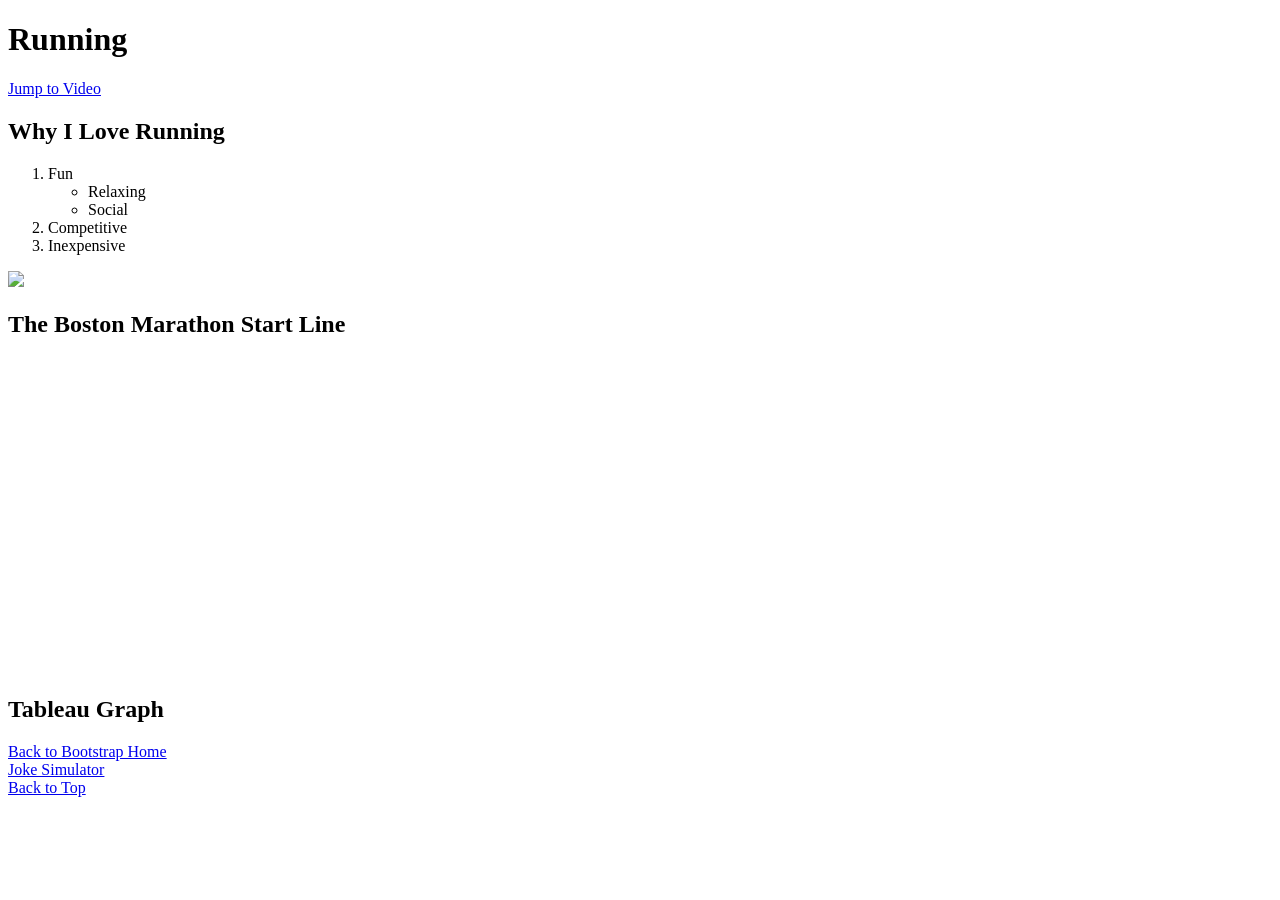
==== fromscratch.html @ 873657fd "Add files via upload" ====
<!DOCTYPE html>
<html lang="en">
<head>
    <meta charset="UTF-8">
    <title>My Scratch Page</title>
    <link rel="stylesheet" type="text/css" href="css/mystyle.css">
</head>

<body>

<a id="top"></a>

<div class="header">
    <h1>Running</h1>
    <a href="#section2">Jump to Video</a>
</div>

<div class="section">
    <h2>Why I Love Running</h2>
 <ol>
        <li>Fun 
            <ul>
                <li>Relaxing</li>
              <li>Social</li>
            </ul>
                              
            
            
        </li>
        <li>Competitive</li>
        <li>Inexpensive</li>
    </ol>
   

    <img src="assets/img/download.jfif" width="300">
</div>

<div class="section" id="section2">
    <h2>The Boston Marathon Start Line</h2>
    <iframe width="560" height="315"
    src="https://www.youtube.com/watch?v=cTX38xXLZFo"
    title="YouTube video player"
    frameborder="0"
    allow="accelerometer; autoplay; clipboard-write; encrypted-media; gyroscope; picture-in-picture; web-share"
    allowfullscreen>
</iframe>

    
</div>

<div class="section">
    <h2>Tableau Graph</h2>
    <div class='tableauPlaceholder' id='viz1776273289135' style='position: relative'><noscript><a href='#'><img alt=' ' src='https:&#47;&#47;public.tableau.com&#47;static&#47;images&#47;Ta&#47;Tale-of-100-Entrepreneurs_10_0_0&#47;Taleof100Entrepreneurs&#47;1_rss.png' style='border: none' /></a></noscript><object class='tableauViz'  style='display:none;'><param name='host_url' value='https%3A%2F%2Fpublic.tableau.com%2F' /> <param name='embed_code_version' value='3' /> <param name='site_root' value='' /><param name='name' value='Tale-of-100-Entrepreneurs_10_0_0&#47;Taleof100Entrepreneurs' /><param name='tabs' value='no' /><param name='toolbar' value='yes' /><param name='static_image' value='https:&#47;&#47;public.tableau.com&#47;static&#47;images&#47;Ta&#47;Tale-of-100-Entrepreneurs_10_0_0&#47;Taleof100Entrepreneurs&#47;1.png' /> <param name='animate_transition' value='yes' /><param name='display_static_image' value='yes' /><param name='display_spinner' value='yes' /><param name='display_overlay' value='yes' /><param name='display_count' value='yes' /><param name='language' value='en-US' /></object></div>                <script type='text/javascript'>                    var divElement = document.getElementById('viz1776273289135');                    var vizElement = divElement.getElementsByTagName('object')[0];                    if ( divElement.offsetWidth > 800 ) { vizElement.style.width='100%';vizElement.style.height=(divElement.offsetWidth*0.75)+'px';} else if ( divElement.offsetWidth > 500 ) { vizElement.style.width='100%';vizElement.style.height=(divElement.offsetWidth*0.75)+'px';} else { vizElement.style.width='100%';vizElement.style.height='707px';}                     var scriptElement = document.createElement('script');                    scriptElement.src = 'https://public.tableau.com/javascripts/api/viz_v1.js';                    vizElement.parentNode.insertBefore(scriptElement, vizElement);                </script>


</div>

<div class="footer">
    <a href="index.html">Back to Bootstrap Home</a><br>
    <a href="ai.html">Joke Simulator</a><br>
    <a href="#top">Back to Top</a>
</div>

</body>
</html>
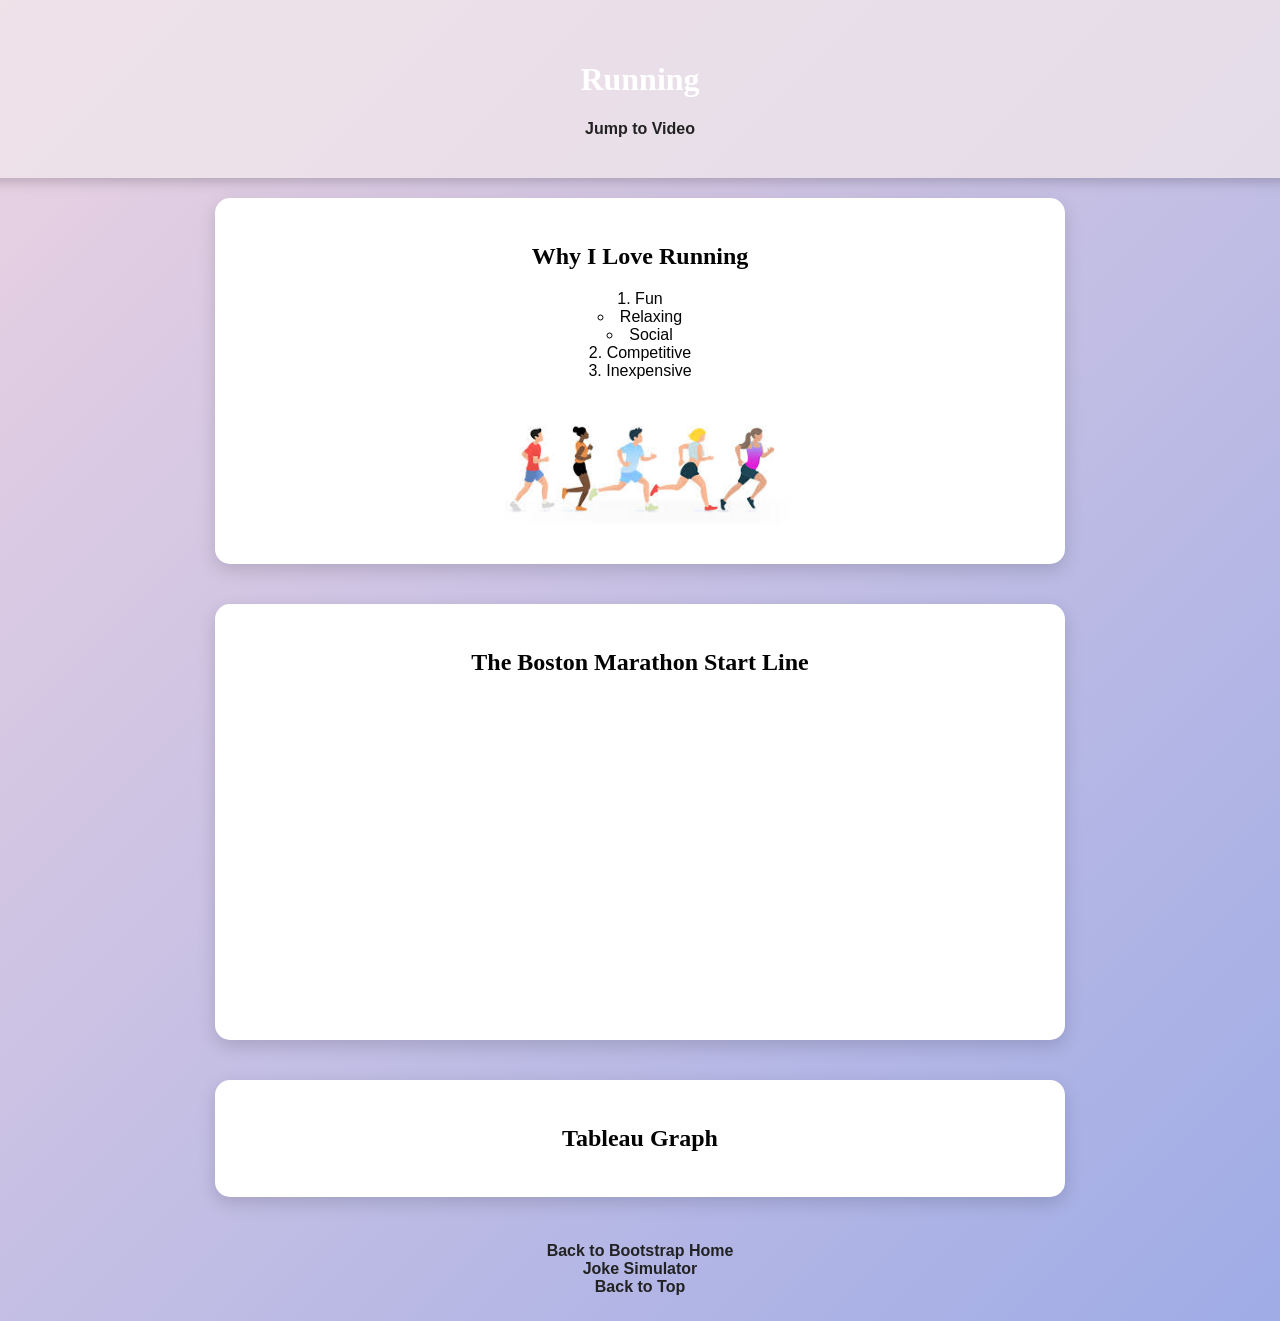
==== commit 51335b53: "updated the youtube" ====
--- a/fromscratch.html
+++ b/fromscratch.html
@@ -37,13 +37,7 @@
 
 <div class="section" id="section2">
     <h2>The Boston Marathon Start Line</h2>
-    <iframe width="560" height="315"
-    src="https://www.youtube.com/watch?v=cTX38xXLZFo"
-    title="YouTube video player"
-    frameborder="0"
-    allow="accelerometer; autoplay; clipboard-write; encrypted-media; gyroscope; picture-in-picture; web-share"
-    allowfullscreen>
-</iframe>
+   <iframe width="560" height="315" src="https://www.youtube.com/embed/cTX38xXLZFo?si=2sh3x7hZnsEo-kkq" title="YouTube video player" frameborder="0" allow="accelerometer; autoplay; clipboard-write; encrypted-media; gyroscope; picture-in-picture; web-share" referrerpolicy="strict-origin-when-cross-origin" allowfullscreen></iframe>
 
     
 </div>
--- a/css/mystyle.css
+++ b/css/mystyle.css
@@ -0,0 +1,73 @@
+body {
+    margin: 0;
+    padding: 0;
+    background: linear-gradient(135deg, #ebd2e2, #9face6);
+    font-family: Arial, sans-serif;
+    color: #030303;
+
+    /* centers everything */
+    display: flex;
+    flex-direction: column;
+    align-items: center;
+}
+
+/* HEADER */
+.header {
+    background: rgba(241, 231, 235, 0.75);
+    color: white;
+    padding: 40px 20px;
+    text-align: center;
+    width: 100%;
+    box-shadow: 0 4px 12px rgba(0,0,0,0.2);
+}
+
+/* SECTION BOXES */
+.section {
+    margin: 20px auto;
+    padding: 25px;
+    background-color: white;
+    border-radius: 15px;
+    width: 80%;
+    max-width: 800px;
+
+    text-align: center;
+
+    box-shadow: 0 6px 18px rgba(0,0,0,0.15);
+    transition: transform 0.2s ease;
+}
+
+.section:hover {
+    transform: scale(1.02);
+}
+
+/* FOOTER */
+.footer {
+    text-align: center;
+    padding: 25px;
+    width: 100%;
+    color: white;
+}
+
+/* HEADINGS */
+h1, h2 {
+    font-family: Georgia, serif;
+    text-align: center;
+}
+
+/* LISTS */
+ul, ol {
+    list-style-position: inside;
+    padding: 0;
+    text-align: center;
+}
+
+/* LINKS */
+a {
+    color: #222;
+    text-decoration: none;
+    font-weight: bold;
+}
+
+a:hover {
+    text-decoration: underline;
+}
